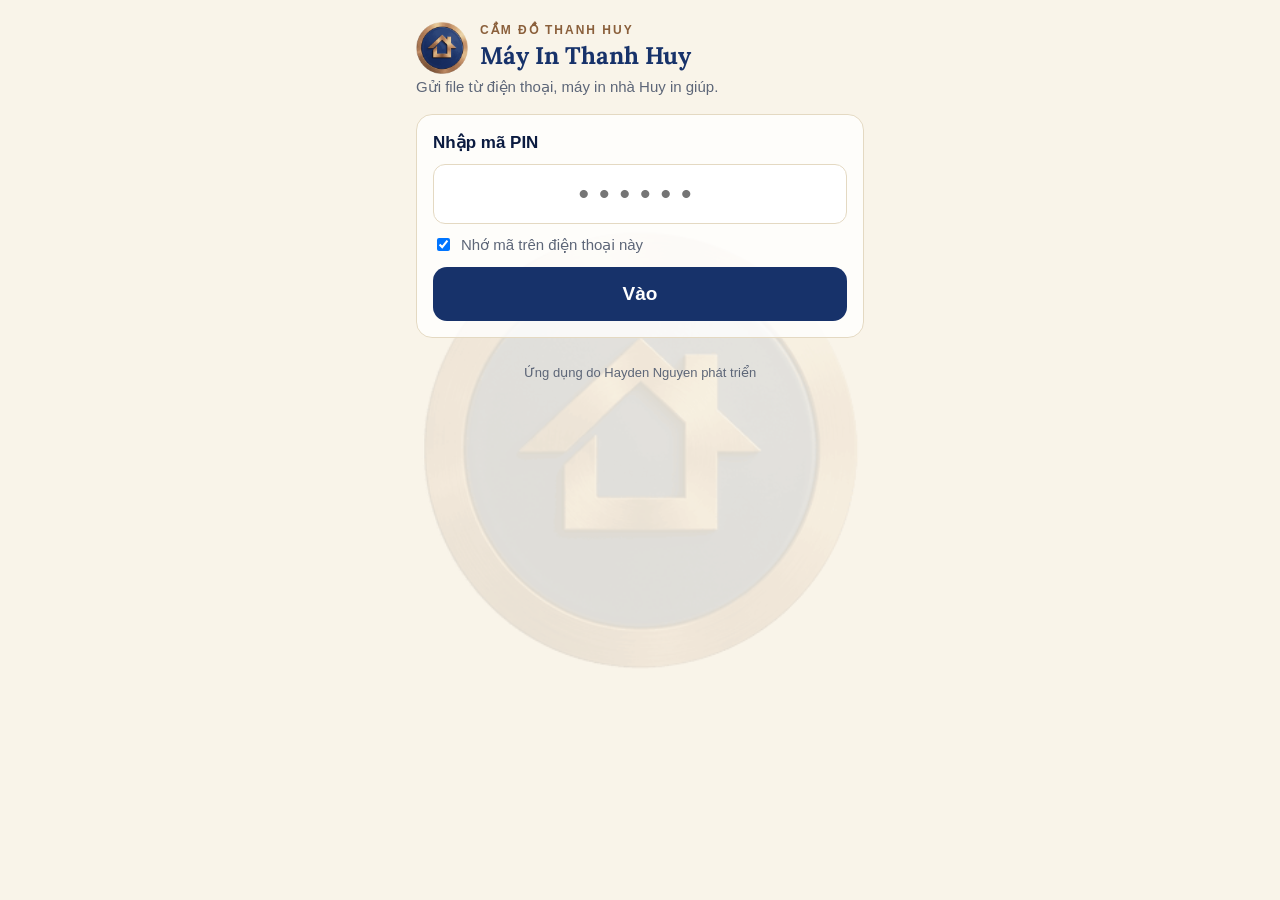
==== mayin/index.html @ f9ce8bc1 "Máy In Thanh Huy: trang in nhờ bằng PIN (gọi Apps Script làm API) Co-Authored-By: Claude Opus 5.5 <n" ====
<!DOCTYPE html>
<html lang="vi">
<head>
<meta charset="utf-8">
<meta name="viewport" content="width=device-width, initial-scale=1, maximum-scale=1">
<title>Máy In Thanh Huy</title>
<link rel="icon" href="logo.png">
<link rel="apple-touch-icon" href="logo.png">
<link href="https://fonts.googleapis.com/css2?family=Lora:wght@700&display=swap" rel="stylesheet">
<meta name="robots" content="noindex">
<style>
  :root { --nen: #F9F4E9; --the: rgba(255,255,255,.78); --chu: #0B1B40; --phu: #5d6678; --vien: #e4d9c2; --chinh: #17326A; --tot: #2e7d4f; --xau: #b3412e; }
  * { box-sizing: border-box; -webkit-tap-highlight-color: transparent; }
  body { margin: 0; background: var(--nen); color: var(--chu); font: 17px/1.45 -apple-system, "Segoe UI", Roboto, sans-serif; }
  .khung { max-width: 480px; margin: 0 auto; padding: 18px 16px 40px; }
  h1 { font-size: 24px; margin: 0; color: var(--chinh); font-family: Lora, Georgia, serif; }
  .dau { display: flex; align-items: center; gap: 12px; margin: 4px 0 2px; }
  .dau img { width: 52px; height: 52px; }
  .dau small { display: block; color: #8A5F3B; font-size: 12px; letter-spacing: 2px; font-weight: 600; }
  .chim { position: fixed; left: 50%; top: 50%; width: min(78vw, 440px); transform: translate(-50%, -50%); opacity: .11; pointer-events: none; z-index: 0; }
  .khung { position: relative; z-index: 1; }
  .phu { color: var(--phu); font-size: 15px; margin-bottom: 16px; }
  .the { background: var(--the); border: 1px solid var(--vien); border-radius: 16px; padding: 16px; margin-bottom: 14px; }
  .opin { width: 100%; font-size: 30px; letter-spacing: 10px; text-align: center; padding: 12px; border: 1px solid var(--vien); border-radius: 12px; }
  .nut { width: 100%; border: 0; border-radius: 14px; background: var(--chinh); color: #fff; font-size: 19px; font-weight: 700; padding: 16px; margin-top: 12px; }
  .nut:disabled { background: #9fadc8; }
  .chonfile { display: block; border: 2px dashed var(--vien); border-radius: 14px; padding: 26px 12px; text-align: center; color: var(--phu); }
  .chonfile b { color: var(--chinh); display: block; font-size: 19px; margin-bottom: 2px; }
  .chonfile.co { border-style: solid; border-color: var(--chinh); color: var(--chu); background: rgba(232,204,148,.25); overflow-wrap: anywhere; }
  input[type=file] { display: none; }
  .hang { display: flex; align-items: center; justify-content: space-between; gap: 10px; padding: 10px 0; border-bottom: 1px solid #f0ece4; }
  .hang:last-child { border-bottom: 0; }
  .nhan { font-weight: 600; }
  .nut2 { display: inline-grid; grid-auto-flow: column; background: #ebe6db; border-radius: 10px; padding: 3px; }
  .nut2 button { border: 0; background: transparent; padding: 9px 14px; border-radius: 8px; font-size: 16px; color: var(--phu); }
  .nut2 button.chon { background: var(--the); color: var(--chu); font-weight: 600; box-shadow: 0 1px 3px rgba(0,0,0,.12); }
  .soban { display: inline-flex; align-items: center; gap: 4px; }
  .soban button { width: 44px; height: 44px; border-radius: 50%; border: 1px solid var(--vien); background: var(--the); font-size: 22px; color: var(--chinh); }
  .soban span { min-width: 36px; text-align: center; font-size: 21px; font-weight: 600; }
  .otrang { width: 100%; margin-top: 8px; padding: 12px; font-size: 17px; border: 1px solid var(--vien); border-radius: 10px; }
  .goiy { color: var(--phu); font-size: 14px; margin-top: 4px; }
  .bao { margin-top: 12px; padding: 12px; border-radius: 12px; display: none; }
  .bao.tot { display: block; background: #e7f4ec; color: #1d5a37; } .bao.xau { display: block; background: #fbe9e6; color: #8a2e1f; }
  .ds div { padding: 6px 0; border-bottom: 1px solid #f0ece4; font-size: 15px; overflow-wrap: anywhere; }
  .an { display: none; }
  .lienhe { text-align: center; color: var(--phu); font-size: 14px; margin-top: 18px; }
  .tacgia { text-align: center; color: var(--phu); font-size: 13px; margin-top: 26px; }
</style>
</head>
<body>
<img class="chim" src="logo.png" alt="">
<div class="khung">
  <div class="dau"><img src="logo.png" alt="Thanh Huy"><div><small>CẦM ĐỒ THANH HUY</small><h1>Máy In Thanh Huy</h1></div></div>
  <div class="phu" id="chao">Gửi file từ điện thoại, máy in nhà Huy in giúp.</div>

  <div id="manPin" class="the">
    <div class="nhan" style="margin-bottom:8px">Nhập mã PIN</div>
    <input class="opin" id="pin" inputmode="numeric" maxlength="6" autocomplete="one-time-code" placeholder="••••••">
    <label style="display:flex;gap:8px;align-items:center;margin-top:10px;color:var(--phu);font-size:15px"><input type="checkbox" id="nho" checked> Nhớ mã trên điện thoại này</label>
    <button class="nut" onclick="dangNhap()">Vào</button>
    <div class="bao" id="baoPin"></div>
  </div>

  <div id="manIn" class="an">
    <div class="the">
      <label class="chonfile" id="khungFile" for="file"><b>Bấm để chọn file</b><span id="tenFile">PDF, Word, Excel, ảnh</span></label>
      <input type="file" id="file" accept=".pdf,.doc,.docx,.rtf,.txt,.xls,.xlsx,.csv,image/*" onchange="chonFile()">
    </div>
    <div class="the">
      <div class="hang"><span class="nhan">Trang</span><span class="nut2"><button id="trTatCa" class="chon" onclick="chonTrang(false)">Tất cả</button><button id="trChon" onclick="chonTrang(true)">Chọn trang</button></span></div>
      <div id="phanTrang" class="an" style="padding-bottom:10px"><input class="otrang" id="trang" inputmode="numeric" placeholder="VD: 1  hoặc  1-3  hoặc  1,3,5"><div class="goiy">Gạch ngang là "từ… đến…", dấu phẩy là "và".</div></div>
      <div class="hang"><span class="nhan">Số bản</span><span class="soban"><button onclick="doiBan(-1)">−</button><span id="ban">1</span><button onclick="doiBan(1)">+</button></span></div>
      <div class="hang"><span class="nhan">Hướng giấy</span><span class="nut2"><button id="hDoc" class="chon" onclick="chonHuong(false)">Dọc</button><button id="hNgang" onclick="chonHuong(true)">Ngang</button></span></div>
    </div>
    <button class="nut" id="nutIn" onclick="bamIn()" disabled>IN</button>
    <div class="bao" id="bao"></div>
    <div class="the" style="margin-top:14px"><div class="nhan" style="margin-bottom:6px">Lần in gần đây của bạn</div><div class="ds" id="ds">Chưa có.</div></div>
    <div class="lienhe">Máy in đen trắng · Không in 2 mặt · <a href="#" onclick="doiMa();return false">Đổi mã PIN</a></div>
  </div>
  <div class="tacgia">Ứng dụng do Hayden Nguyen phát triển</div>
</div>
<script>
  var PIN = '', fileDt = null, soBan = 1, ngang = false, coTrang = false, MAX = 10;
  var API = 'https://script.google.com/macros/s/AKfycbzWSr-nUJDSC3avAKbyt2bp-K_noLMQFRAd09fUmM5m_GBVLxbCIFpEDS34NG0fhiXB/exec';
  // gọi Apps Script: goi('dangNhap', pin).then(...)
  function goi(fn, arg) {
    return fetch(API, { method: 'POST', headers: { 'Content-Type': 'text/plain;charset=utf-8' }, body: JSON.stringify({ fn: fn, arg: arg }) })
      .then(function (r) { if (!r.ok) throw new Error('Mạng chập chờn, thử lại nhé.'); return r.json(); })
      .then(function (j) { if (!j.ok) throw new Error(j.loi); return j.kq; })
      .catch(function (e) { throw new Error(e && e.message && !/fetch|network/i.test(e.message) ? e.message : 'Không kết nối được. Kiểm tra mạng rồi thử lại.'); });
  }
  function $(id) { return document.getElementById(id); }
  function bao(id, kieu, chu) { $(id).className = 'bao ' + kieu; $(id).textContent = chu; }
  try { PIN = localStorage.getItem('pinInNho') || ''; } catch (e) {}
  if (PIN) { $('pin').value = PIN; dangNhap(true); }
  function dangNhap(tuDong) {
    var p = $('pin').value.replace(/\D/g, '');
    if (p.length !== 6) { bao('baoPin', 'xau', 'Mã PIN có 6 số.'); return; }
    bao('baoPin', 'tot', 'Đang kiểm tra…');
    goi('dangNhap', p).then(function (r) {
      PIN = p; try { if ($('nho').checked || tuDong === true) localStorage.setItem('pinInNho', p); } catch (e) {}
      $('manPin').classList.add('an'); $('manIn').classList.remove('an');
      $('chao').textContent = 'Chào ' + r.ten + '! ' + (r.laptop ? '🟢 Máy in đang sẵn sàng.' : '🔴 Máy in nhà Huy đang tắt, file gửi sẽ chờ đến khi bật máy.');
      taiDs();
    }).catch(function (e) { if (/PIN/.test(e.message)) { try { localStorage.removeItem('pinInNho'); } catch (x) {} } bao('baoPin', 'xau', e.message); });
  }
  function doiMa() { try { localStorage.removeItem('pinInNho'); } catch (e) {} location.reload(); }
  function chonFile() { fileDt = $('file').files[0] || null; $('khungFile').classList.toggle('co', !!fileDt); $('tenFile').textContent = fileDt ? fileDt.name : 'PDF, Word, Excel, ảnh'; $('nutIn').disabled = !fileDt; }
  function chonTrang(c) { coTrang = c; $('trTatCa').classList.toggle('chon', !c); $('trChon').classList.toggle('chon', c); $('phanTrang').classList.toggle('an', !c); }
  function chonHuong(n) { ngang = n; $('hDoc').classList.toggle('chon', !n); $('hNgang').classList.toggle('chon', n); }
  function doiBan(k) { soBan = Math.max(1, Math.min(MAX, soBan + k)); $('ban').textContent = soBan; }
  function loi(e) { $('nutIn').disabled = false; $('nutIn').textContent = 'IN'; bao('bao', 'xau', '⚠️ ' + (e && e.message ? e.message : e)); }
  function bamIn() {
    var tr = coTrang ? $('trang').value : '';
    if (coTrang && !/^\s*[0-9]+(\s*-\s*[0-9]+)?(\s*,\s*[0-9]+(\s*-\s*[0-9]+)?)*\s*$/.test(tr)) { bao('bao', 'xau', '⚠️ Ghi số trang như: 1  hoặc  1-3  hoặc  1,3,5'); return; }
    if (fileDt.size > 20 * 1024 * 1024) { loi('File lớn quá 20 MB.'); return; }
    $('nutIn').disabled = true; $('nutIn').textContent = 'Đang gửi…'; $('bao').className = 'bao';
    var r = new FileReader();
    r.onload = function () {
      goi('guiFile', { pin: PIN, ten: fileDt.name, mime: fileDt.type, data: String(r.result).split(',')[1], trang: tr, ban: soBan, ngang: ngang }).then(function (kq) {
        $('nutIn').textContent = 'IN'; $('nutIn').disabled = false;
        bao('bao', 'tot', kq.laptop ? '✅ Đã gửi. Khoảng nửa phút nữa máy in chạy.' : '✅ Đã gửi. Máy in đang tắt, khi Huy bật máy sẽ tự in.');
        setTimeout(taiDs, 45000);
      }).catch(loi);
    };
    r.onerror = function () { loi('Không đọc được file.'); };
    r.readAsDataURL(fileDt);
  }
  function taiDs() {
    goi('lanInCuaToi', PIN).then(function (ds) {
      $('ds').innerHTML = ''; if (!ds.length) { $('ds').textContent = 'Chưa có.'; return; }
      ds.forEach(function (s) { var d = document.createElement('div'); d.textContent = s; $('ds').appendChild(d); });
    }).catch(function () {});
  }
</script>
</body>
</html>
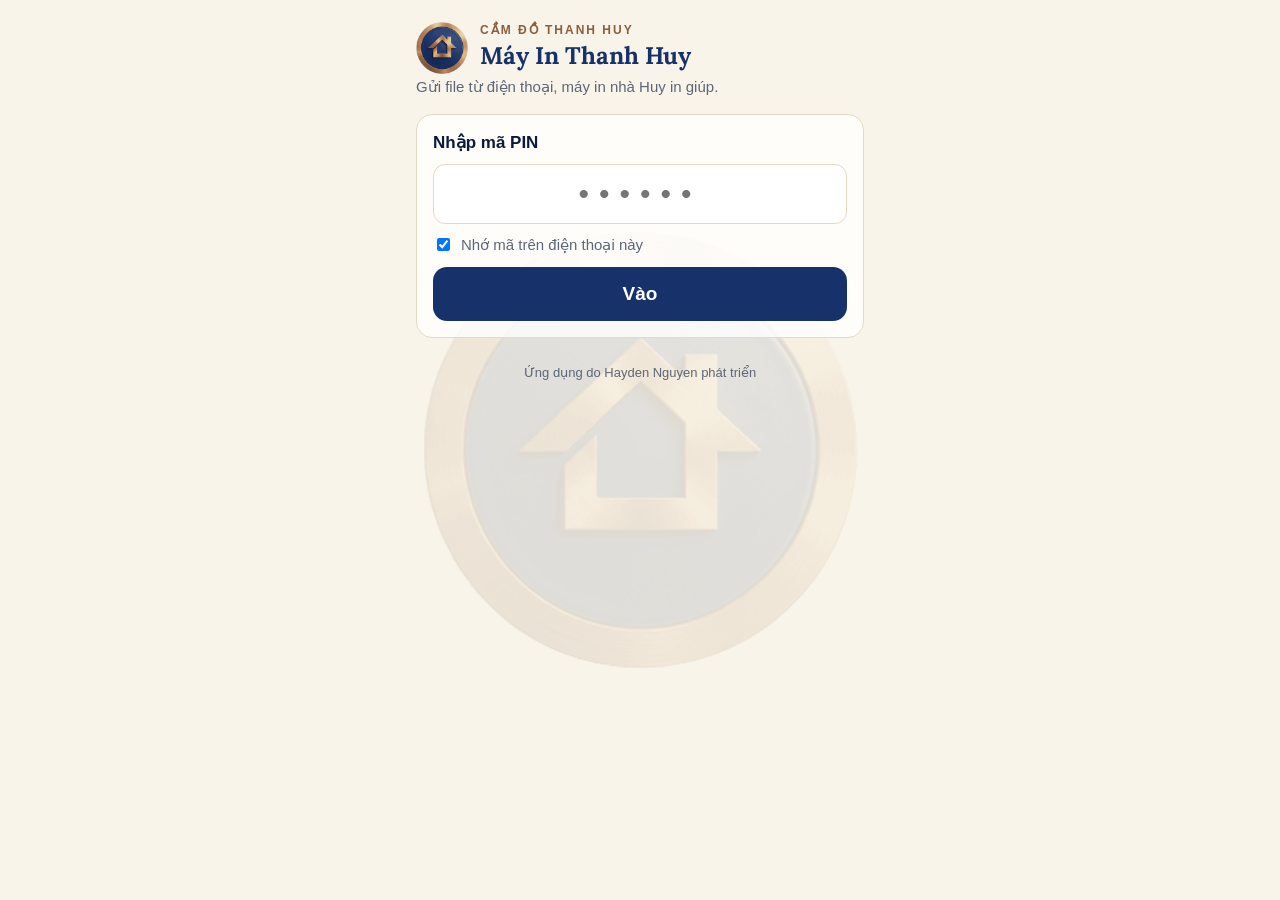
==== commit a2fb8c36: "Máy In: biểu tượng và manifest để lưu ra màn hình điện thoại Co-Authored-By: Claude Opus 5.5 <norepl" ====
--- a/mayin/index.html
+++ b/mayin/index.html
@@ -5,7 +5,12 @@
 <meta name="viewport" content="width=device-width, initial-scale=1, maximum-scale=1">
 <title>Máy In Thanh Huy</title>
 <link rel="icon" href="logo.png">
-<link rel="apple-touch-icon" href="logo.png">
+<link rel="apple-touch-icon" href="icon-180.png">
+<link rel="manifest" href="manifest.json">
+<meta name="theme-color" content="#17326A">
+<meta name="apple-mobile-web-app-capable" content="yes">
+<meta name="mobile-web-app-capable" content="yes">
+<meta name="apple-mobile-web-app-title" content="Máy In">
 <link href="https://fonts.googleapis.com/css2?family=Lora:wght@700&display=swap" rel="stylesheet">
 <meta name="robots" content="noindex">
 <style>
